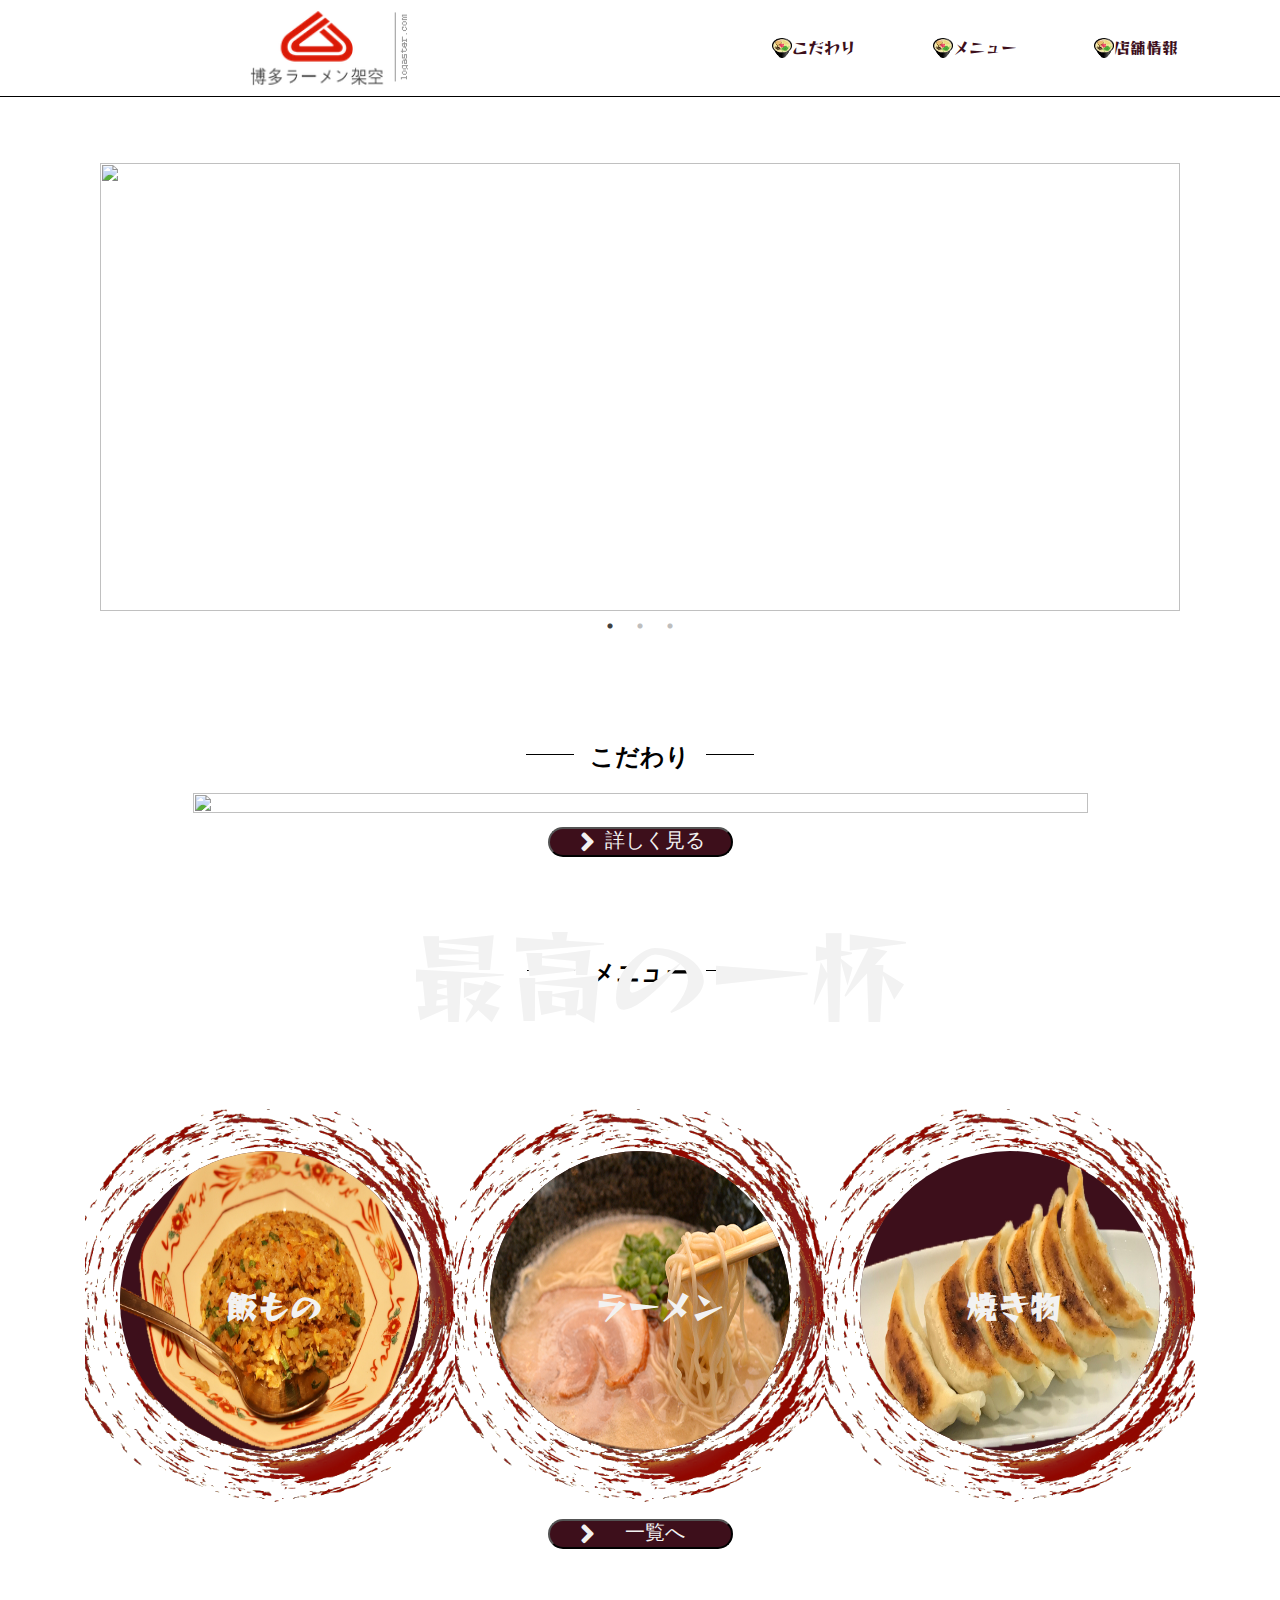
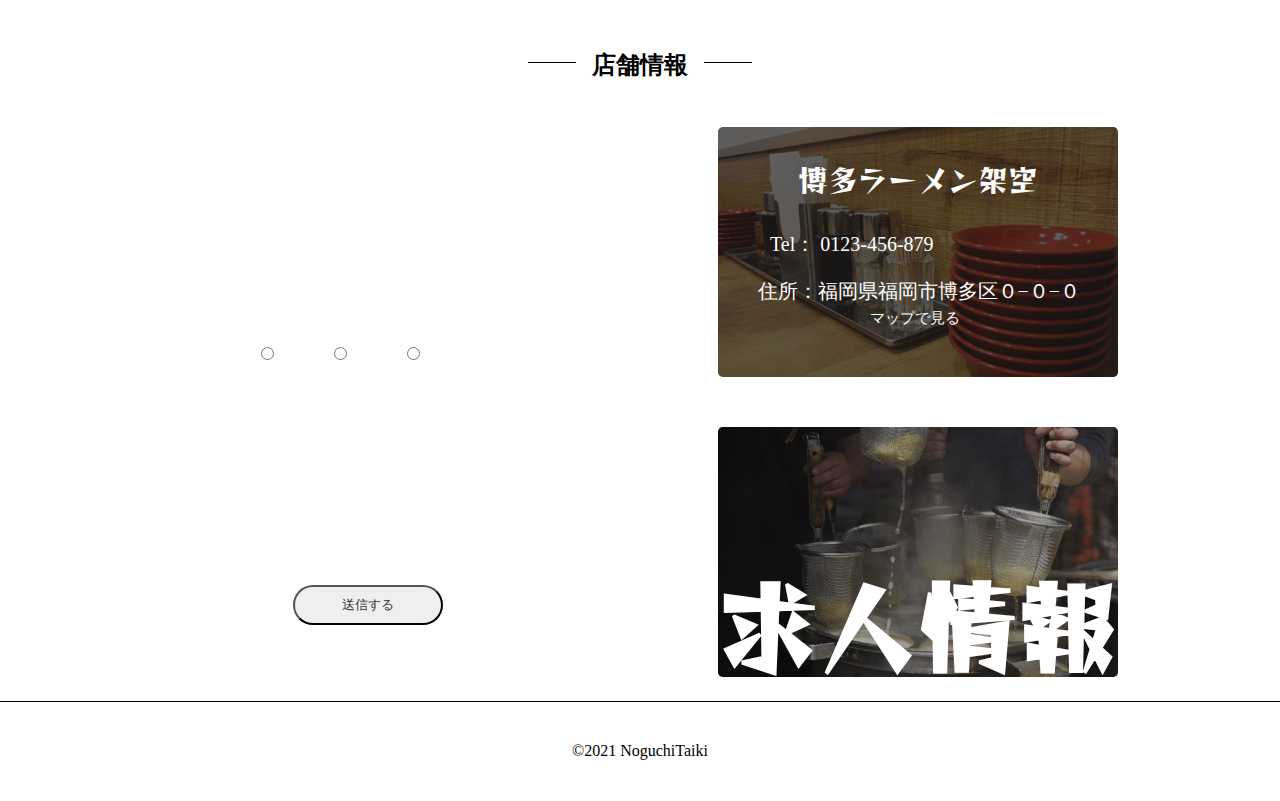
==== ポートフォリオ2/index.html @ 4bd8ebd8 "first.commit" ====
<!DOCTYPE html>
<html lang="en">
<head>
    <meta charset="UTF-8">
    <meta name="viewport" content="width=device-width, initial-scale=1.0">
    <title>Document</title>
    <link rel="stylesheet" href="bootstrap/css/bootstrap-grid.min.css">
    <!-- ブートストラップ（グリッドのみ）読み込み -->
    <link href="https://use.fontawesome.com/releases/v5.6.1/css/all.css" rel="stylesheet">
    <!-- fontawesomeのインストールタグ -->
    <link rel="stylesheet" href="slick-1.8.1/slick/slick.css">
    <link rel="stylesheet" href="slick-1.8.1/slick/slick-theme.css">
    <!-- slick読み込み -->
    <link rel="stylesheet" href="./style.css">
</head>

<body>
    <header>
        <div class="container-fluid">
            <div class="row">
                <div class="header-logo offset-xs-2 col-xs-6 offset-lg-2">
                    <div class="logo">
                        <img src="logo.png" width="100%" height="100%" alt="">
                    </div>
                </div>
                <div class="col-lg-6 col-md-4 d-none d-md-block">
                    <nav class="gnav">
                        <ul>
                            <li><a href="#commit">こだわり</a></li>
                            <li><a href="#menu">メニュー</a></li>
                            <li><a href="#infor">店舗情報</a></li>
                        </ul>
                    </nav>
                </div>
                <div class="col-xs-4 d-block d-md-none">
                    <i class="fas fa-bars"></i>
                    <div class="mask"></div>
                    <div class="xs-gnav">
                        <div class="listtop-log">
                            <img src="lamen-irasuto.png" alt="">
                        </div>
                        <ul>
                            <li><a class="close" href="#commit">こだわり</a></li>
                            <li><a class="close" href="#menu">メニュー</a></li>
                            <li><a class="close" href="#infor">店舗情報</a></li>
                        </ul>
                        <button class="xs-gnav-close close">Close</button>
                    </div>
                </div>
            </div>
        </div>
    </header>
    <main>
        <div class="slider">
            <div class="container container-slid">
                <div class="row">
                    <div class="slid col-12">
                        <ul class="slid-img">
                            <li><img width="100%" height="100%" src="lamen.png" alt=""></li>
                            <li><img width="100%" height="100%" src="souhan.png" alt=""></li>
                            <li><img width="100%" height="100%" src="chaozu.png" alt=""></li>
                        </ul>
                    </div>
                </div>
            </div>
        </div>
        <div class="section">
            <div class="title-border">
                <h2 id="commit">こだわり</h2>
            </div>
          <div class="container container-commit">
              <div class="row">
                  <div class="commit offset-1 col-10">
                    <img width="100%" height="100%" src="lamen.png" alt="">
                    <p class="d-none d-md-block">最高の一杯</p>
                    <p class="d-block d-md-none">最高の一杯</p>
                  </div>
                  <button class="commit-btn offset-5 col-2 d-none d-md-block">
                    <p class="lg-commitbtn">
                        <i class="fas fa-angle-right"></i>
                        詳しく見る
                    </p>
                  </button>
                  <button class="commit-btn-s offset-4 col-4 d-block d-md-none">
                    <p class="md-commitbtn">
                        <i class="fas fa-angle-right"></i>
                        詳しく見る
                    </p>
                  </button>
              </div>
          </div>
        </div>
        <div class="section">
            <div class="title-border">
                <h2 id="menu">メニュー</h2>
            </div>
            <div class="container container-menu">
                <div class="row">
                   <div class="col-lg-4 cuisine-back">
                       <div class="cuisine-shape">
                           <a href="">
                               <img width="100%" height="100%" src="souhan2.png" alt="">
                               <h1>飯もの</h1>
                           </a>
                       </div>
                   </div>
                   <div class="col-lg-4 cuisine-back">
                        <div class="cuisine-shape">
                            <a href="">
                                <img width="100%" height="100%" src="lamen2.png" alt="">
                                <h1>ラーメン</h1>
                            </a>
                        </div>
                    </div>
                    <div class="col-lg-4 cuisine-back">
                        <div class="cuisine-shape">
                            <a href="">
                                <img width="100%" height="100%" src="chaozu2.png" alt="">
                                <h1>焼き物</h1>
                            </a>
                        </div>
                    </div>
                    <button class="commit-btn offset-5 col-2 d-none d-md-block">
                        <p class="lg-commitbtn">
                            <i class="fas fa-angle-right"></i>
                            一覧へ
                        </p>
                      </button>
                </div>
                </div>
            </div>
        </div>
        <div class="section">
            <div class="title-border">
                <h2>店舗情報</h2>
            </div>
            <div class="container">
                <div class="row">
                    <div class="form-box col-xs-12 col-lg-6">
                        <div class="form">
                            <p class="form-head">お客様アンケート</p>
                            <form action="0000.php" method="post">
                                <div>
                                    <label class="first" for="name">お名前</label>
                                    <input type="text" name="yourname" id="name">
                                </div>
                                <div>
                                    <label class="second" for="mail">メールアドレス</label>
                                    <input type="mail" name="email" id="mail">
                                </div>
                                <div>
                                <p class="taste-p">味へのご感想</p>
                                <div class="taste">
                                    <input type="radio" name="taste" id="umai"><label class="umai" for="umai">うまい</label>
                                    <input type="radio" name="taste" id="umai"><label class="umai" for="umai">ふつう</label>
                                    <input type="radio" name="taste" id="umai"><label class="umai" for="umai">まずい</label>
                                </div>
                                </div>
                                <div>
                                    <label for="inquiry">ご意見</label>
                                    <textarea name="inquiry" id="inquiry" cols="40" rows="10"></textarea>
                                </div>                                    <div>
                                    <input type="submit" value="送信する">
                                </div>
                            </form>
                        </div>
                    </div>
                    <div class="row infor-recruit col-lg-6">
                        <div class="infor-box col-xs-6 col-lg-12">
                            <div class="infor" id="infor">
                                <div class="infor-in">
                                    <p>博多ラーメン架空</p>
                                    <p>Tel：
                                        <a href="tel:0123-456-879">0123-456-879</a>
                                    </p>
                                    <p>
                                        住所：福岡県福岡市博多区０−０−０<br>
                                        <a href="">マップで見る</a>
                                    </p>
                                </div>
                            </div>
                        </div>
                        <div class="recruit-box col-xs-6 col-lg-12">
                            <a>
                                <div class="recurit">
                                    <h1>求人情報</h1>
                                </div>
                            </a>
                        </div>
                    </div>
                </div>
            </div>
        </div>
    </main>
    <footer>
        <p>&copy;2021 NoguchiTaiki</p>
    </footer>
<script src="./jquery.js"></script>
<!-- jquery読み込み -->
<script src="slick-1.8.1/slick/slick.min.js"></script>
<!-- slick読み込み -->
<script src="./script.js"></script>
</body>
</html>
---- ポートフォリオ2/style.css ----
@import url('https://fonts.googleapis.com/css2?family=Reggae+One&display=swap');
body{
    margin: 0em;
}
button:focus{
    outline: 0;
}
a{
    text-decoration: none;
}
a:hover{
    opacity: 0.5;
}
li{
    list-style: none;
}
.container-fluid{
    display: flex;
    margin: 0px;
}
.row{
width: 100%;
}
.logo{
    width: 10em;
    height: 5em;
}
header{
    border-bottom: solid 1px;
}
header .header-logo{
    margin-top: 1%;
    margin: auto;
}
header .col-lg-6{
    top: 20%;
}
header .col-xs-4{
    color: #ee0303;
    margin: auto;
    display: block;
    margin-left: 40%;
}
.gnav{
    width: 37.5em;
    height: 5em;
}
.gnav ul{
    display: flex;
    justify-content: space-evenly;
}
.gnav li{
    font-family: 'Reggae One', cursive;
    padding-left: 20px;
    background:url(lamen-irasuto.png) left 0px top 3px no-repeat;
    background-size: 20px 20px;
}
.gnav a{
    color: #3d0f1b;
}
.fas{
    font-size: 2.5em;
}
.mask-active{
    position:absolute;
    width:100%; 
    height:100%;
    background-Color:black;
    top:0px;
    left:0px;
    opacity:0.2;
    z-index: 1;
}
.xs-gnav{
    z-index: 2;
    position:absolute;
    top: 12.5%;
    right: 12.5%;
    width: 75%;
    height: 75%;
    background-color:#4a4949;
    display: flex;
    border-radius: 1.25em;
    display: none;
}
.xs-gnav li{
    font-family: 'Reggae One', cursive;
}
.listtop-log{
    width: 25%;
    height: 15%;
    position: absolute;
    top:1%;
    left: 37%;
}
.listtop-log img{
    width: 100%;
    height: 100%;
    border: 10px;
}
.xs-gnav ul{
    width: 100%;
    text-align: center;
    margin-right: 3rem;
    margin-top: 9em;
}
.xs-gnav li{
    margin-bottom: 60px;
    font-size: 30px;
}
.xs-gnav a{
    color: #ebdcda;
}
.xs-gnav a:hover{
    opacity: 0.5;
}
.xs-gnav-close{
    top: 5px;
    left: 25%;
    font-size: 30px;
    margin-top: 450px;
    background-color: #ee0303;
    z-index: 2;
    position:absolute;
    right: 12.5%;
    width: 50%;
    height: 10%;
}
.container-slid{
    margin-top: 50px;
}
.slid{
    border-radius: 20px;
    border: 10px;
    height: 100%;
}
.slid-img{
    padding: 0em;
    height: 100%;
}
.slid-img img{
    height: 35vw;
    object-fit: cover;
}
.row{
    margin: 0em;
}
.slick-prev,
.slick-next{
    display: none;
    visibility: hidden;
}
.section h2{
    margin-top:100px;
    text-align: center;
}
.container-commit{
    margin-top: 0px;
}
.commit{
    /* background-color: #3d0f1b; */
    border-radius: 10px;
    width: 100%;
    height: 100%;
}
.title-border{
    display: flex;
    align-items: center;
    justify-content: center;
}
.title-border::before,.title-border::after{
    margin-top:75px;
    border-top: 1px solid;
    content: "";
    width: 3em;
}
.title-border::after{
    margin-left: 1em;
}
.title-border::before{
    margin-right: 1em;
}
.commit p{
    color: #f2f2f2;
    font-family: 'Reggae One', cursive;
    font-size: 100px;
    position: absolute;
    top: 25%;
    left: 25%;
}
.commit p:nth-of-type(2){
    font-size: 50px;
    top: 20%;
    left: 15%;
}
.commit-btn{
    border-radius: 15px;
    margin-top: 10px;
    background-color: #3d0f1b;
    color: #f2f2f2;
    height: 30px;
}
.lg-commitbtn{
    font-size: 20px;
    margin: 0;
    margin-left: 30px;
    margin-top: -3px;
}
.lg-commitbtn i{
   font-size: 30px;
   position: absolute;
   left: 30px;
}
.md-commitbtn{
    font-size: 15px;
    margin: 0;

}
.commit-btn-s{
    border-radius: 15px;
    margin-top: 10px;
    background-color: #3d0f1b;
    color: #f2f2f2;
    height: 30px;
}
.commit-btn-s i{
    position: absolute;
    font-size: 25px;
    left: 15px;
    top: 0px;
}
.cuisine-back{
    margin-top: 100px;
    background-image: url(haikei.png);
    background-repeat: no-repeat;
    background-position-x:center;
    background-size: 400px;
    width: 500px;
    height: 400px;
}
.cuisine-shape{
    width: 300px;
    height: 300px;
    border-radius: 9999px;
    background-color:#3d0f1b ;
    margin: auto;
    margin-top: 12.5%;
}
.cuisine-shape img{
    border-radius: 9999px;
}
.cuisine-shape h1{
    position: absolute;
    top: 38%;
    left: 38%;
    color: #f2f2f2;
    font-family: 'Reggae One', cursive;
}
.form-box{
    width: 500px;
    height: 600px;
}
.form{
    width: 400px;
    height: 550px;    
    margin: auto;
    margin-top: 5%;
    border-radius: 5px;
    color:#ffffff;
    background-image: url(lamen.jpg);
    background-repeat: no-repeat;
}
.form-head{
    font-family: 'Reggae One', cursive;
    font-size: 25px;
    padding: 30px 0px;
    margin: 0px;
    display: flex;
    justify-content: center;
}
form div{
    margin-bottom: 20px;
    margin-left: 12.5%;
}
form div:nth-child(5){
    margin-bottom: -20px;
    margin-left: -12.5%;
}
input[type="submit"]{
    display: block;
    margin-left:40%;
    height: 40px;
    width: 150px;
    border-radius: 150px;
    color: #363535;
}
input[type="submit"]:focus{
    outline: 0;
}
.first{
    margin-left: 30px;
}
input[type="text"]{
    border-radius: 5px;
    margin-left: 50px;
    height: 30px;
    border: 1px;
}
input[type="mail"]{
    border-radius: 5px;
    margin-left: 20px;
    border: 1px;
    height: 30px;
}
.taste-p{
    margin: 0px;
    margin-left: 30%;
}
textarea{
    resize: none;
    border-radius: 10px;
    border: 1px;
}
.infor-recruit{
    padding: 0px;
}
.infor-box{
    width: 100%;
    height: 300px;
}
.infor{
    width: 400px;
    height: 250px;    
    margin: auto;
    margin-top: 5%;
    border-radius: 5px;
    color:#ffffff;
    background-image: url(shopback.jpg);
    background-size: 100%;
    background-repeat: no-repeat;
    position: relative;
}
.infor::after{
    width: 100%;
    height: 100%;
    content: "";
    position: absolute;
    top: 0;
    left: 0;
    border-radius: 5px;
    background-color: #1a1a1a;
    opacity: 0.7;
}
.infor-in{
    position: absolute;
    z-index: 1;
    margin-left: 10%;
}
.infor-in p:first-child{
    font-family: 'Reggae One', cursive;
    color:#ffffff;
    margin-left: 40px;
    font-size: 30px;
}
.infor-in p:not(:first-child){
    font-size: 20px;
}
.infor-in p:nth-child(2){
    margin-left: 12.5px;
}
.infor-in a{
    color:#ffffff;
}
.infor-in a:nth-child(2){
    font-size: 15px;
    margin-left: 35%;
}

.recruit-box{
    width: 100%;
    height: 300px;
}
.recurit{
    width: 400px;
    height: 250px;    
    margin: auto;
    margin-bottom: 5%;
    margin-top: 5%;
    border-radius: 5px;
    color:#ffffff;
    background-image: url(recback.jpg);
    background-size: 100%;
    background-repeat: no-repeat;
    position: relative;
}
.recurit::after{
    width: 100%;
    height: 100%;
    content: "";
    position: absolute;
    top: 0;
    left: 0;
    border-radius: 5px;
    background-color: #1a1a1a;
    opacity: 0.4;
}
.recurit h1{
    position: absolute;
    top: 55px;
    z-index: 1;
    font-family: 'Reggae One', cursive;
    font-size: 100px;
    color:#ffffff ;
}
footer{
    height: 100px;
    display: flex;
    justify-content: center;
    align-items: center;
    border-top:solid 0.5px ;
}
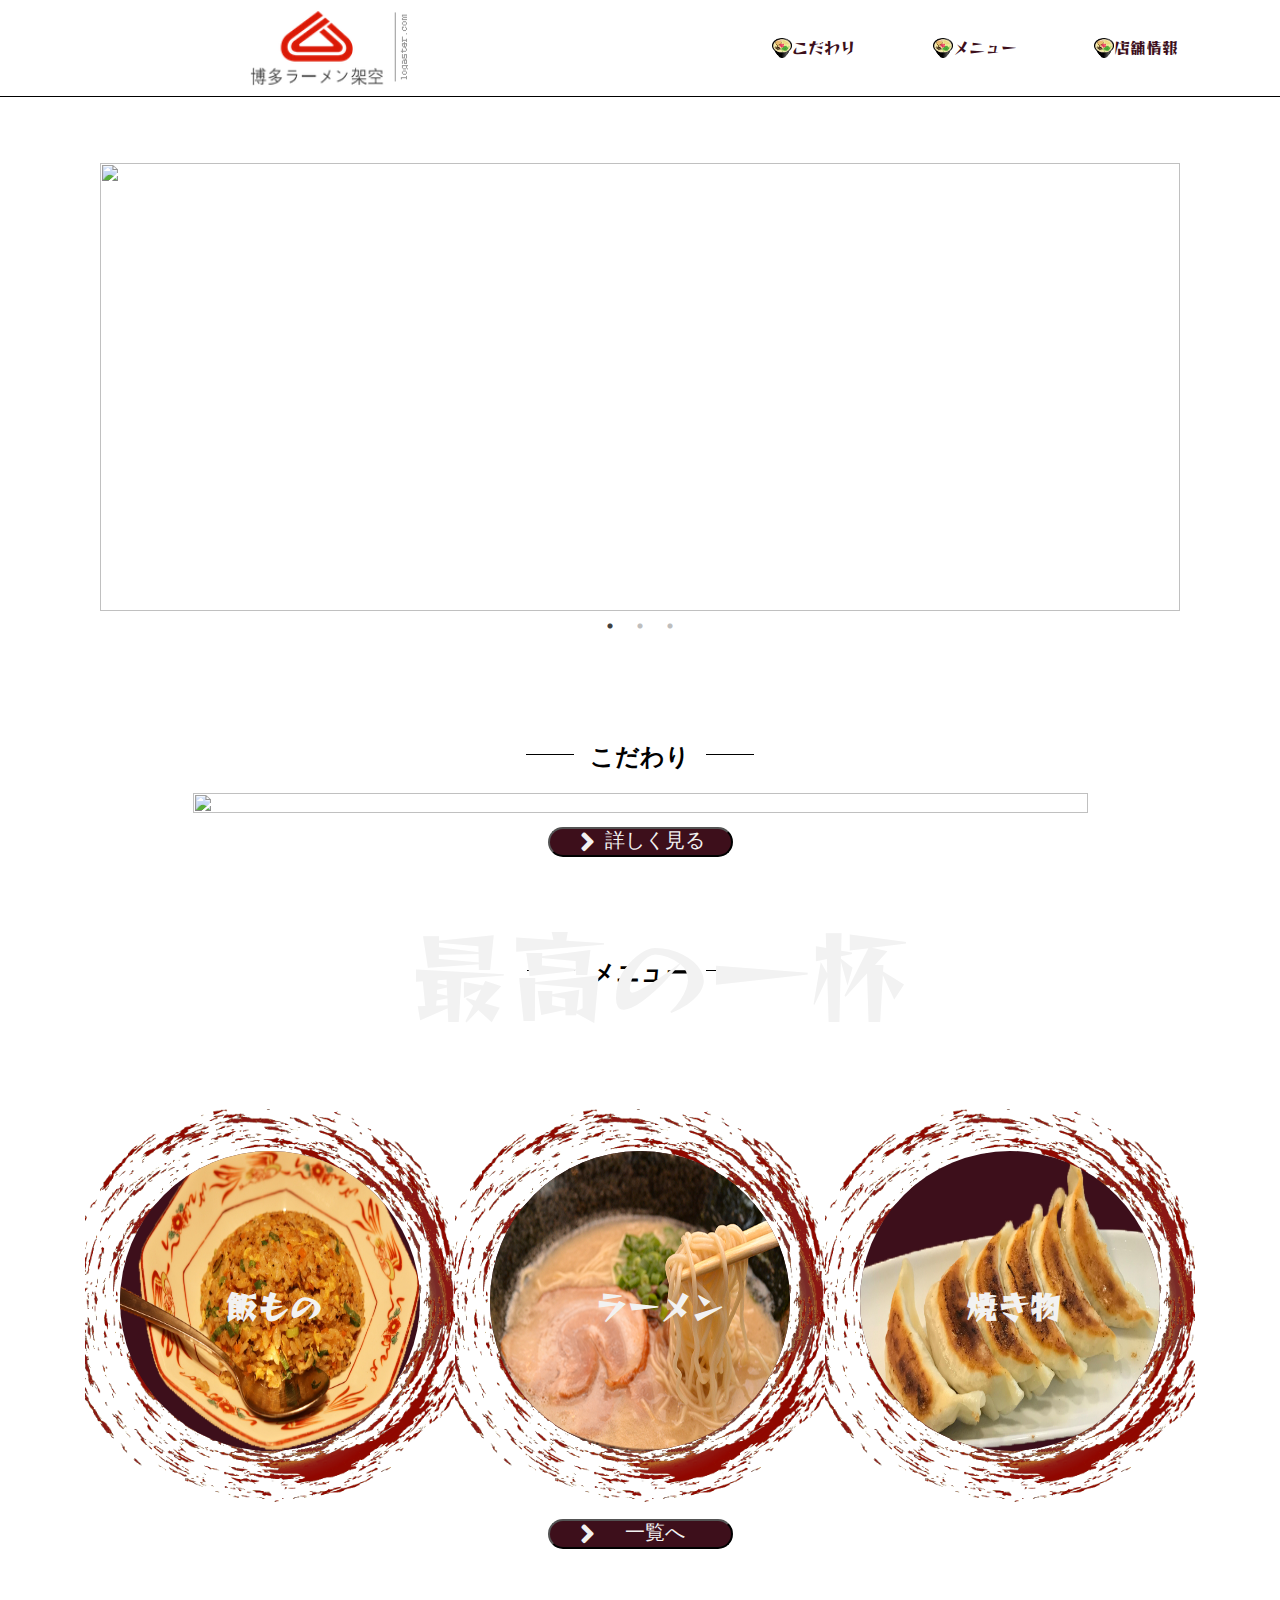
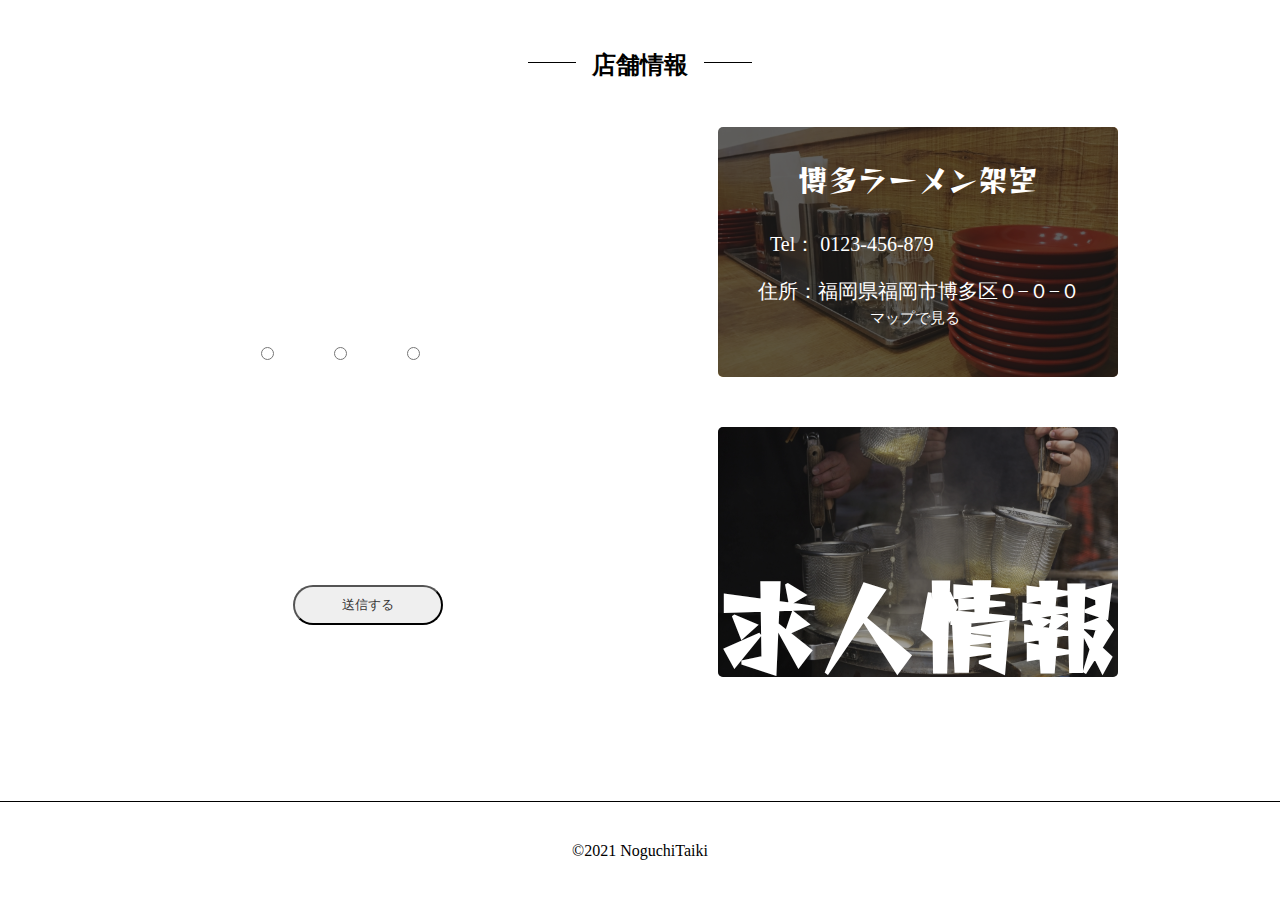
==== commit 9c7600a3: "thirsd-commit" ====
--- a/ポートフォリオ2/index.html
+++ b/ポートフォリオ2/index.html
@@ -3,7 +3,7 @@
 <head>
     <meta charset="UTF-8">
     <meta name="viewport" content="width=device-width, initial-scale=1.0">
-    <title>Document</title>
+    <title>ラーメン食べたい</title>
     <link rel="stylesheet" href="bootstrap/css/bootstrap-grid.min.css">
     <!-- ブートストラップ（グリッドのみ）読み込み -->
     <link href="https://use.fontawesome.com/releases/v5.6.1/css/all.css" rel="stylesheet">
@@ -13,8 +13,8 @@
     <!-- slick読み込み -->
     <link rel="stylesheet" href="./style.css">
 </head>
-
-<body>
+<bodyl>
+    <div></div>
     <header>
         <div class="container-fluid">
             <div class="row">
@@ -34,7 +34,6 @@
                 </div>
                 <div class="col-xs-4 d-block d-md-none">
                     <i class="fas fa-bars"></i>
-                    <div class="mask"></div>
                     <div class="xs-gnav">
                         <div class="listtop-log">
                             <img src="lamen-irasuto.png" alt="">
@@ -44,7 +43,7 @@
                             <li><a class="close" href="#menu">メニュー</a></li>
                             <li><a class="close" href="#infor">店舗情報</a></li>
                         </ul>
-                        <button class="xs-gnav-close close">Close</button>
+                        <button class="xs-gnav-close close">閉じる</button>
                     </div>
                 </div>
             </div>
@@ -52,7 +51,7 @@
     </header>
     <main>
         <div class="slider">
-            <div class="container container-slid">
+            <div class="container container-slid"> 
                 <div class="row">
                     <div class="slid col-12">
                         <ul class="slid-img">
@@ -96,7 +95,7 @@
             </div>
             <div class="container container-menu">
                 <div class="row">
-                   <div class="col-lg-4 cuisine-back">
+                   <div class="col-lg-4 d-none d-lg-block cuisine-back">
                        <div class="cuisine-shape">
                            <a href="">
                                <img width="100%" height="100%" src="souhan2.png" alt="">
@@ -104,7 +103,7 @@
                            </a>
                        </div>
                    </div>
-                   <div class="col-lg-4 cuisine-back">
+                   <div class="col-lg-4 d-none d-lg-block cuisine-back">
                         <div class="cuisine-shape">
                             <a href="">
                                 <img width="100%" height="100%" src="lamen2.png" alt="">
@@ -112,7 +111,7 @@
                             </a>
                         </div>
                     </div>
-                    <div class="col-lg-4 cuisine-back">
+                    <div class="col-lg-4 d-none d-lg-block cuisine-back">
                         <div class="cuisine-shape">
                             <a href="">
                                 <img width="100%" height="100%" src="chaozu2.png" alt="">
@@ -120,13 +119,26 @@
                             </a>
                         </div>
                     </div>
-                    <button class="commit-btn offset-5 col-2 d-none d-md-block">
+                    <button class="commit-btn offset-5 col-2 d-none d-lg-block">
                         <p class="lg-commitbtn">
                             <i class="fas fa-angle-right"></i>
                             一覧へ
                         </p>
                       </button>
-                </div>
+                    <div class="offset-1 col-xs-10 cuisine-back-xs d-block d-lg-none">
+                        <a href="">
+                        <div class="cuisine-shape-xs-1">
+                        </div>
+                        </a>
+                        <a href="">
+                        <div class="cuisine-shape-xs-2">                            
+                        </div>
+                        </a>
+                        <a href="">
+                        <div class="cuisine-shape-xs-3">
+                        </div>
+                        </a>
+                    </div>
                 </div>
             </div>
         </div>
--- a/ポートフォリオ2/style.css
+++ b/ポートフォリオ2/style.css
@@ -60,16 +60,6 @@
 }
 .fas{
     font-size: 2.5em;
-}
-.mask-active{
-    position:absolute;
-    width:100%; 
-    height:100%;
-    background-Color:black;
-    top:0px;
-    left:0px;
-    opacity:0.2;
-    z-index: 1;
 }
 .xs-gnav{
     z-index: 2;
@@ -77,14 +67,11 @@
     top: 12.5%;
     right: 12.5%;
     width: 75%;
-    height: 75%;
+    height: 60%;
     background-color:#4a4949;
     display: flex;
     border-radius: 1.25em;
     display: none;
-}
-.xs-gnav li{
-    font-family: 'Reggae One', cursive;
 }
 .listtop-log{
     width: 25%;
@@ -96,17 +83,17 @@
 .listtop-log img{
     width: 100%;
     height: 100%;
-    border: 10px;
 }
 .xs-gnav ul{
     width: 100%;
     text-align: center;
     margin-right: 3rem;
-    margin-top: 9em;
+    margin-top: 6em;
 }
 .xs-gnav li{
-    margin-bottom: 60px;
+    margin-bottom: 40px;
     font-size: 30px;
+    font-family: 'Reggae One', cursive;
 }
 .xs-gnav a{
     color: #ebdcda;
@@ -118,8 +105,9 @@
     top: 5px;
     left: 25%;
     font-size: 30px;
-    margin-top: 450px;
-    background-color: #ee0303;
+    margin-top: 350px;
+    background-color: #a83232;
+    border-radius: 15px;
     z-index: 2;
     position:absolute;
     right: 12.5%;
@@ -158,7 +146,6 @@
     margin-top: 0px;
 }
 .commit{
-    /* background-color: #3d0f1b; */
     border-radius: 10px;
     width: 100%;
     height: 100%;
@@ -191,7 +178,7 @@
 .commit p:nth-of-type(2){
     font-size: 50px;
     top: 20%;
-    left: 15%;
+    left: 20%;
 }
 .commit-btn{
     border-radius: 15px;
@@ -255,6 +242,55 @@
     left: 38%;
     color: #f2f2f2;
     font-family: 'Reggae One', cursive;
+}
+.cuisine-back-xs{
+    margin-top: 10%;
+    width: 400px;
+    height: 400px;
+    position: relative;
+    background-image: url(haikei.png);
+    background-size: 100%;
+    background-repeat: no-repeat;
+    background-position: center;
+}
+.cuisine-shape-xs-1{
+    background-image: url(chaozu2.png);
+    background-position: center;
+    background-repeat: no-repeat;
+    background-size: 100%;
+    width: 150px;
+    height: 150px;
+    background-color: black;
+    border-radius: 9999px;
+    position: absolute;
+    top: 10%;
+    left: 30%;
+}
+.cuisine-shape-xs-2{
+    background-image: url(lamen2.png);
+    background-position: center;
+    background-repeat: no-repeat;
+    background-size: 100%;
+    width: 150px;
+    height: 150px;
+    background-color: black;
+    border-radius: 9999px;
+    position: absolute;
+    top: 45%;
+    left: 10%;
+}
+.cuisine-shape-xs-3{
+    background-image: url(souhan2.png);
+    background-position: center;
+    background-repeat: no-repeat;
+    background-size: 100%;
+    width: 150px;
+    height: 150px;
+    background-color: black;
+    border-radius: 9999px;
+    position: absolute;
+    top: 45%;
+    left: 50%;
 }
 .form-box{
     width: 500px;
@@ -413,6 +449,7 @@
     color:#ffffff ;
 }
 footer{
+    margin-top: 100px;
     height: 100px;
     display: flex;
     justify-content: center;
